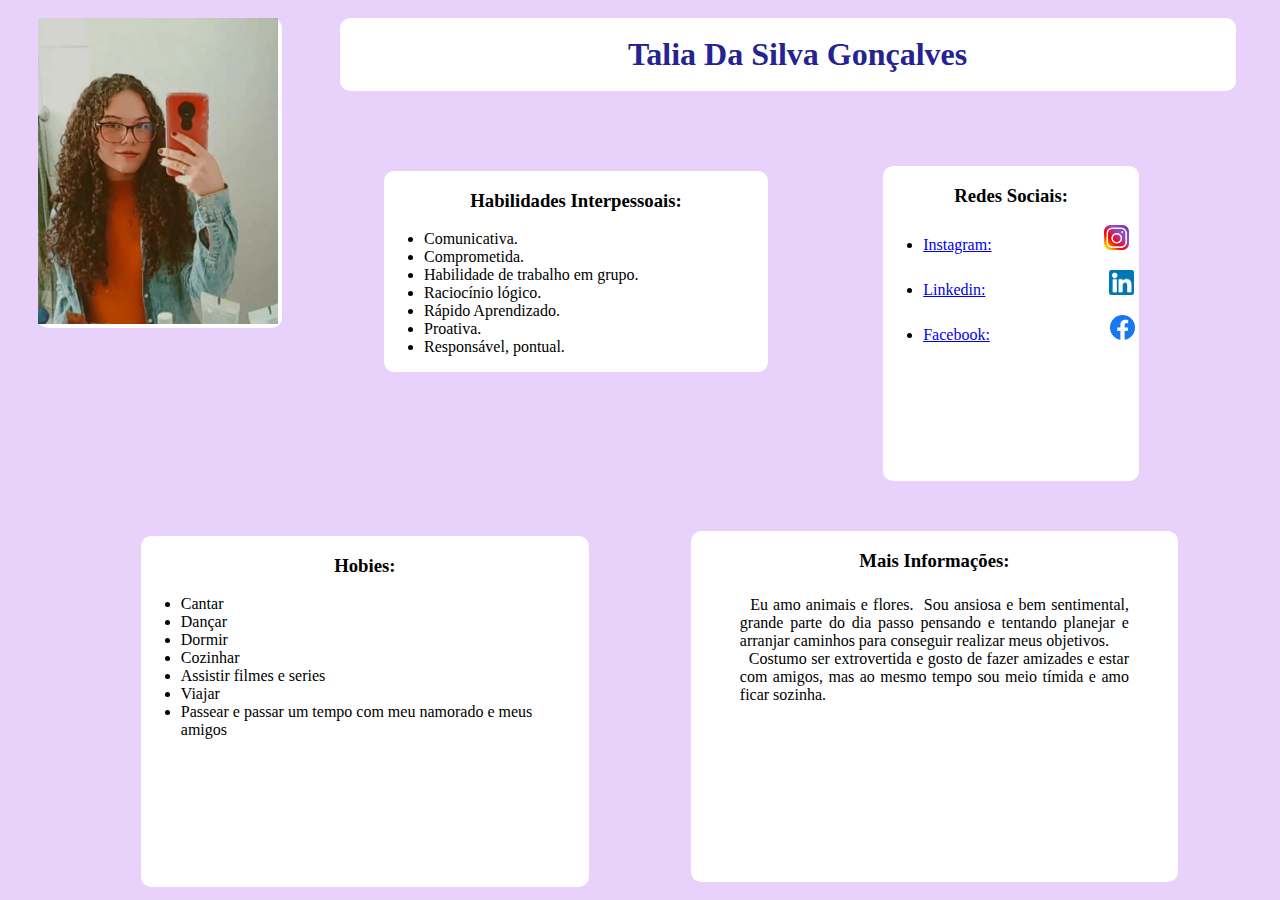
==== CartaApresentacao/carta.html @ 3e03ebb5 "First commit" ====
<!DOCTYPE html>
<html lang="en">
<head>
    <meta charset="UTF-8">
    <meta http-equiv="X-UA-Compatible" content="IE=edge">
    <meta name="viewport" content="width=device-width, initial-scale=1.0">
    <link rel="stylesheet"href="carta.css">
    <title>Carta De Apresentção</title>
</head>
<body>
    <div class="foto"><img src="./Image/era para ser um bolo.jpeg" width="240" height=""></div>

    <div class="nome">
        <h1>Talia Da Silva Gonçalves</h1>
    </div>

    <div class="habilidades">
        <h3>Habilidades Interpessoais:</h3>
        <ul>
            <li>Comunicativa.</li>
            <li>Comprometida.</li>
            <li>Habilidade de trabalho em grupo.</li>
            <li>Raciocínio lógico.</li>
            <li>Rápido Aprendizado.</li>
            <li>Proativa.</li>
            <li>Responsável, pontual.</li>
            </ul>
        </div>

    <div class="redes">
        <h3>Redes Sociais:</h3>
            <ul>
                <li><pre><a href="https://instagram.com/taliagoncalves_?igshid=NTA5ZTk1NTc=">Instagram:</a>                            <img style="text-align: right;"src="./Image/logo-instagram-png.png" width="25" height=""><br></pre></li>
                <li><pre><a href="https://www.linkedin.com/in/talia-gon%C3%A7alves-6294ba239">Linkedin:</a>                               <img src="./Image/linkedin.png" width="25" height=""><br></pre></li>
                <li><pre><a href="https://www.facebook.com/talia.goncalves.96742?mibextid=ZbWKwL">Facebook:</a>                              <img src="./Image/facebook-logo-3-1.png" width="25" height=""><br></pre></li> 
            </ul>
    </div>

    <div class="hobies">
        <h3>Hobies:</h3>
        <ul>
        <li>Cantar</li>
        <li>Dançar</li>
        <li>Dormir</li>
        <li>Cozinhar</li>
        <li>Assistir filmes e series</li>
        <li>Viajar</li>
        <li>Passear e passar um tempo com meu namorado e meus amigos</li>
        </ul>
    </div>

    <div class="info">
        <h3>Mais Informações:</h3>
        <p>
            &nbsp;&nbsp;Eu amo animais e flores.&nbsp; Sou ansiosa e bem sentimental, 
            grande parte do dia passo pensando e tentando planejar
            e arranjar caminhos para conseguir realizar meus objetivos.<br>
            &nbsp;&nbsp;Costumo ser extrovertida e gosto de fazer amizades e estar com amigos,
            mas ao mesmo tempo sou meio tímida e amo ficar sozinha. 
        </p>
    </div>
</body>
</html>
---- CartaApresentacao/carta.css ----
body{
   background-color: #E8D1FA; 
}

h1 {
   color:rgb(37, 35, 145);
   background-color:white;
   text-align: right;
   border-top-left-radius:20px;
   border-top-right-radius:20px;
   border-bottom-right-radius:20px;
   border-bottom-left-radius:20px;
   margin: 2% 30%;
}

h3 {
   color:rgb(0, 0, 0);
   background-color:white;
   text-align: center;
}

.certificado{
   background-color: rgb(223, 218, 229);
}

body {
   font-family:Cambria, Cochin, Georgia, Times, 'Times New Roman', serif;
  
}

pre {
   font-family:Cambria, Cochin, Georgia, Times, 'Times New Roman', serif;
}

.foto{
   width: 19%;
   background-color: rgb(255, 255, 255);
   position: absolute;
   left:3%;
   top:2%;
   border-top-left-radius:10px;
   border-top-right-radius:10px;
   border-bottom-right-radius:10px;
   border-bottom-left-radius:10px;
}

.nome{
   width:70%;
   left: 340px;
   background-color: rgb(255, 255, 255);
   position: absolute;
   top: 2%;
   border-top-left-radius:10px;
   border-top-right-radius:10px;
   border-bottom-right-radius:10px;
   border-bottom-left-radius:10px;
}

.habilidades{
   width:30%;
   background-color: rgb(255, 255, 255);
   position: absolute;
   left:30%;
   top:19%;
   border-top-left-radius:10px;
   border-top-right-radius:10px;
   border-bottom-right-radius:10px;
   border-bottom-left-radius:10px;
   background-color: white;

}

.redes{
   width:20%;
   height:35%;
   background-color: rgb(255, 255, 255);
   position: absolute;
   left:68%;
   top:17%;
   border-top-left-radius:10px;
   border-top-right-radius:10px;
   border-bottom-right-radius:10px;
   border-bottom-left-radius:10px;
   margin: 1%;
}

.hobies{
   width:35%;
   height: 39%;
   background-color: rgb(255, 255, 255);
   position: absolute;
   bottom: 13px;
   right:54%;
   border-top-left-radius:10px;
   border-top-right-radius:10px;
   border-bottom-right-radius:10px;
   border-bottom-left-radius:10px;
}

.info{
   width:38%;
   background-color: rgb(255, 255, 255);
   position: absolute;
   bottom: 65px;
   left:54%;
   top:59%;
   height: 39%;
   border-top-left-radius:10px;
   border-top-right-radius:10px;
   border-bottom-right-radius:10px;
   border-bottom-left-radius:10px;
}

p{
   text-align: justify;
   margin: 10%;
   margin-top: 5%;
}

li{
   margin-right: 5%;
}
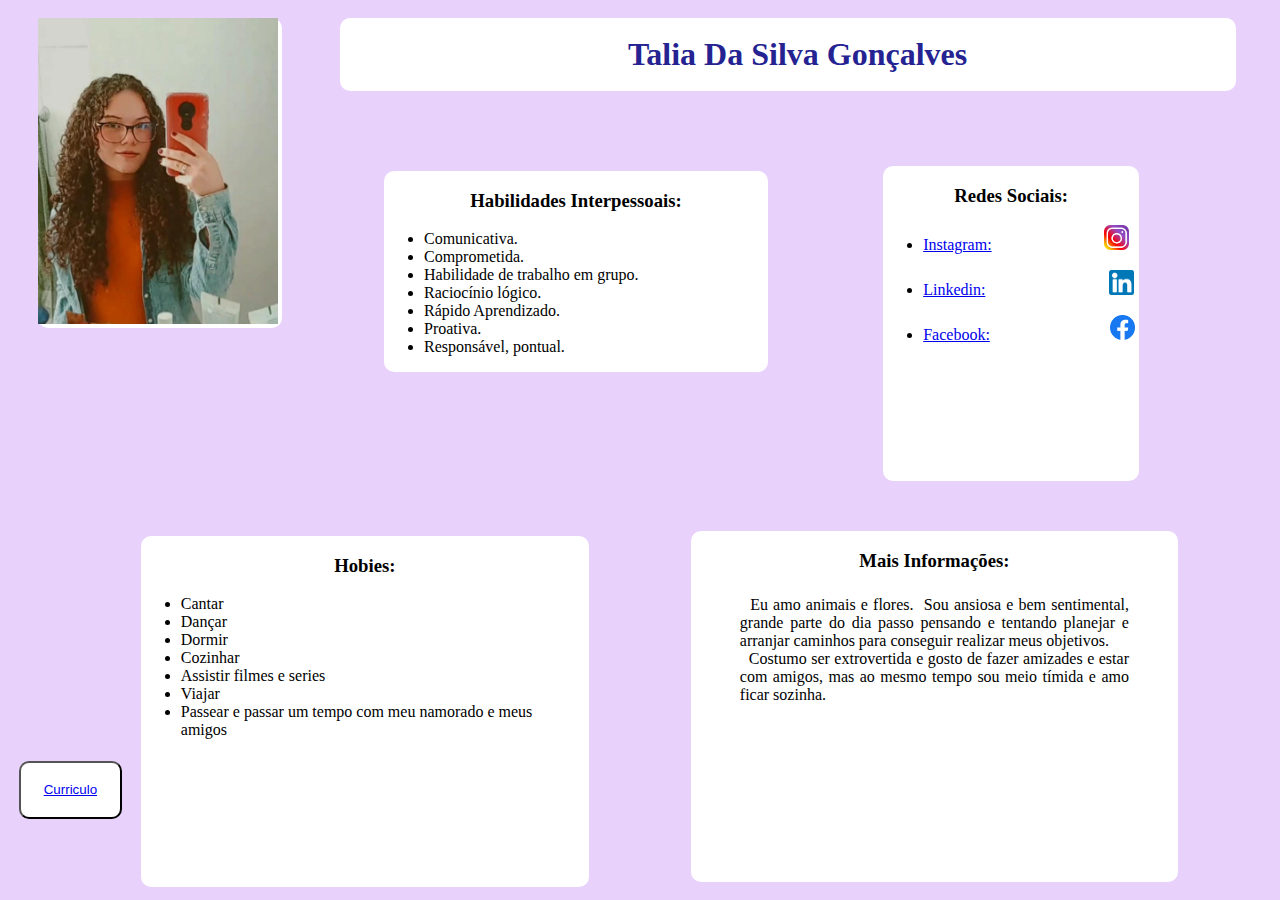
==== commit 4200c2e4: "versao final" ====
--- a/CartaApresentacao/carta.html
+++ b/CartaApresentacao/carta.html
@@ -59,5 +59,9 @@
             mas ao mesmo tempo sou meio tímida e amo ficar sozinha. 
         </p>
     </div>
+
+    <div class="curriculo">
+        <button><a href="../Index.html">Curriculo</a></button>
+    </div>
 </body>
 </html>--- a/CartaApresentacao/carta.css
+++ b/CartaApresentacao/carta.css
@@ -11,6 +11,7 @@
    border-bottom-right-radius:20px;
    border-bottom-left-radius:20px;
    margin: 2% 30%;
+   
 }
 
 h3 {
@@ -81,6 +82,7 @@
    border-top-right-radius:10px;
    border-bottom-right-radius:10px;
    border-bottom-left-radius:10px;
+
    margin: 1%;
 }
 
@@ -119,4 +121,17 @@
 
 li{
    margin-right: 5%;
+}
+
+button{
+   width: 8%;
+   height: 6.5%;
+   position: absolute;
+   bottom:9%;
+   left: 1.5%;
+   background-color: white;
+   border-top-left-radius:10px;
+   border-top-right-radius:10px;
+   border-bottom-right-radius:10px;
+   border-bottom-left-radius:10px;
 }